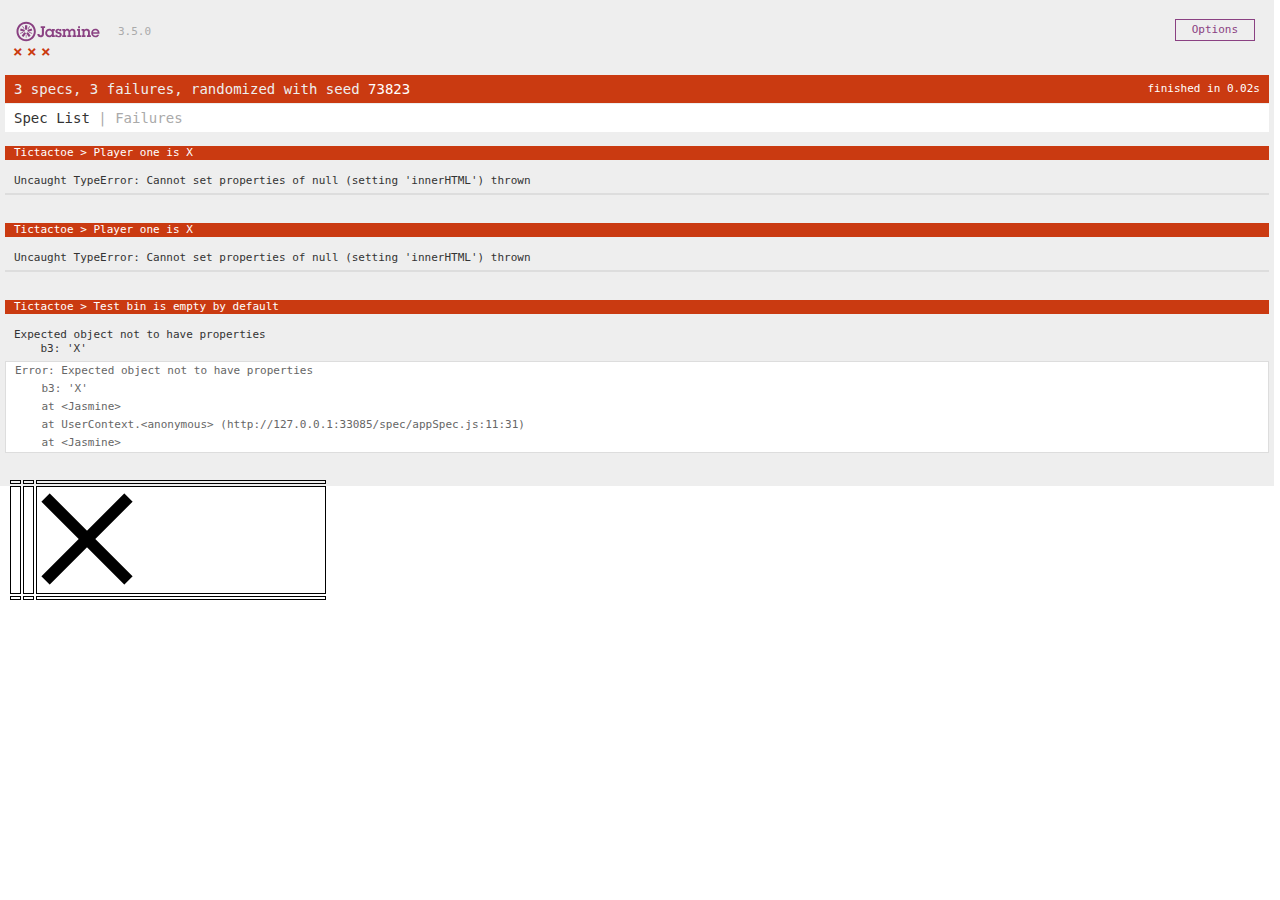
==== SpecRunner.html @ 6f43f814 "new commit" ====
<!DOCTYPE html>
<html>
<head>
  <meta charset="utf-8">
  <title>Jasmine Spec Runner v3.5.0</title>

  <link rel="shortcut icon" type="image/png" href="lib/jasmine-3.5.0/jasmine_favicon.png">
  <link rel="stylesheet" href="lib/jasmine-3.5.0/jasmine.css">

  <script src="jquery-3.0.0.js"></script>
  <script src="lib/jasmine-3.5.0/jasmine.js"></script>
  <script src="lib/jasmine-3.5.0/jasmine-html.js"></script>
  <script src="lib/jasmine-3.5.0/boot.js"></script>
  <script src="jasmine_jquery.js"></script>

  <!-- include source files here... -->
  <script src="src/app.js"></script>

  <!-- include spec files here... -->
  <script src="spec/appSpec.js"></script>

</head>

<body>
</body>
</html>
---- lib/jasmine-3.5.0/jasmine.css ----
@charset "UTF-8";
body { overflow-y: scroll; }

.jasmine_html-reporter { width: 100%; background-color: #eee; padding: 5px; margin: -8px; font-size: 11px; font-family: Monaco, "Lucida Console", monospace; line-height: 14px; color: #333; }

.jasmine_html-reporter a { text-decoration: none; }

.jasmine_html-reporter a:hover { text-decoration: underline; }

.jasmine_html-reporter p, .jasmine_html-reporter h1, .jasmine_html-reporter h2, .jasmine_html-reporter h3, .jasmine_html-reporter h4, .jasmine_html-reporter h5, .jasmine_html-reporter h6 { margin: 0; line-height: 14px; }

.jasmine_html-reporter .jasmine-banner, .jasmine_html-reporter .jasmine-symbol-summary, .jasmine_html-reporter .jasmine-summary, .jasmine_html-reporter .jasmine-result-message, .jasmine_html-reporter .jasmine-spec .jasmine-description, .jasmine_html-reporter .jasmine-spec-detail .jasmine-description, .jasmine_html-reporter .jasmine-alert .jasmine-bar, .jasmine_html-reporter .jasmine-stack-trace { padding-left: 9px; padding-right: 9px; }

.jasmine_html-reporter .jasmine-banner { position: relative; }

.jasmine_html-reporter .jasmine-banner .jasmine-title { background: url("[data-uri]") no-repeat; background: url("[data-uri]") no-repeat, none; -moz-background-size: 100%; -o-background-size: 100%; -webkit-background-size: 100%; background-size: 100%; display: block; float: left; width: 90px; height: 25px; }

.jasmine_html-reporter .jasmine-banner .jasmine-version { margin-left: 14px; position: relative; top: 6px; }

.jasmine_html-reporter #jasmine_content { position: fixed; right: 100%; }

.jasmine_html-reporter .jasmine-version { color: #aaa; }

.jasmine_html-reporter .jasmine-banner { margin-top: 14px; }

.jasmine_html-reporter .jasmine-duration { color: #fff; float: right; line-height: 28px; padding-right: 9px; }

.jasmine_html-reporter .jasmine-symbol-summary { overflow: hidden; margin: 14px 0; }

.jasmine_html-reporter .jasmine-symbol-summary li { display: inline-block; height: 10px; width: 14px; font-size: 16px; }

.jasmine_html-reporter .jasmine-symbol-summary li.jasmine-passed { font-size: 14px; }

.jasmine_html-reporter .jasmine-symbol-summary li.jasmine-passed:before { color: #007069; content: "•"; }

.jasmine_html-reporter .jasmine-symbol-summary li.jasmine-failed { line-height: 9px; }

.jasmine_html-reporter .jasmine-symbol-summary li.jasmine-failed:before { color: #ca3a11; content: "×"; font-weight: bold; margin-left: -1px; }

.jasmine_html-reporter .jasmine-symbol-summary li.jasmine-excluded { font-size: 14px; }

.jasmine_html-reporter .jasmine-symbol-summary li.jasmine-excluded:before { color: #bababa; content: "•"; }

.jasmine_html-reporter .jasmine-symbol-summary li.jasmine-excluded-no-display { font-size: 14px; display: none; }

.jasmine_html-reporter .jasmine-symbol-summary li.jasmine-pending { line-height: 17px; }

.jasmine_html-reporter .jasmine-symbol-summary li.jasmine-pending:before { color: #ba9d37; content: "*"; }

.jasmine_html-reporter .jasmine-symbol-summary li.jasmine-empty { font-size: 14px; }

.jasmine_html-reporter .jasmine-symbol-summary li.jasmine-empty:before { color: #ba9d37; content: "•"; }

.jasmine_html-reporter .jasmine-run-options { float: right; margin-right: 5px; border: 1px solid #8a4182; color: #8a4182; position: relative; line-height: 20px; }

.jasmine_html-reporter .jasmine-run-options .jasmine-trigger { cursor: pointer; padding: 8px 16px; }

.jasmine_html-reporter .jasmine-run-options .jasmine-payload { position: absolute; display: none; right: -1px; border: 1px solid #8a4182; background-color: #eee; white-space: nowrap; padding: 4px 8px; }

.jasmine_html-reporter .jasmine-run-options .jasmine-payload.jasmine-open { display: block; }

.jasmine_html-reporter .jasmine-bar { line-height: 28px; font-size: 14px; display: block; color: #eee; }

.jasmine_html-reporter .jasmine-bar.jasmine-failed, .jasmine_html-reporter .jasmine-bar.jasmine-errored { background-color: #ca3a11; border-bottom: 1px solid #eee; }

.jasmine_html-reporter .jasmine-bar.jasmine-passed { background-color: #007069; }

.jasmine_html-reporter .jasmine-bar.jasmine-incomplete { background-color: #bababa; }

.jasmine_html-reporter .jasmine-bar.jasmine-skipped { background-color: #bababa; }

.jasmine_html-reporter .jasmine-bar.jasmine-warning { background-color: #ba9d37; color: #333; }

.jasmine_html-reporter .jasmine-bar.jasmine-menu { background-color: #fff; color: #aaa; }

.jasmine_html-reporter .jasmine-bar.jasmine-menu a { color: #333; }

.jasmine_html-reporter .jasmine-bar a { color: white; }

.jasmine_html-reporter.jasmine-spec-list .jasmine-bar.jasmine-menu.jasmine-failure-list, .jasmine_html-reporter.jasmine-spec-list .jasmine-results .jasmine-failures { display: none; }

.jasmine_html-reporter.jasmine-failure-list .jasmine-bar.jasmine-menu.jasmine-spec-list, .jasmine_html-reporter.jasmine-failure-list .jasmine-summary { display: none; }

.jasmine_html-reporter .jasmine-results { margin-top: 14px; }

.jasmine_html-reporter .jasmine-summary { margin-top: 14px; }

.jasmine_html-reporter .jasmine-summary ul { list-style-type: none; margin-left: 14px; padding-top: 0; padding-left: 0; }

.jasmine_html-reporter .jasmine-summary ul.jasmine-suite { margin-top: 7px; margin-bottom: 7px; }

.jasmine_html-reporter .jasmine-summary li.jasmine-passed a { color: #007069; }

.jasmine_html-reporter .jasmine-summary li.jasmine-failed a { color: #ca3a11; }

.jasmine_html-reporter .jasmine-summary li.jasmine-empty a { color: #ba9d37; }

.jasmine_html-reporter .jasmine-summary li.jasmine-pending a { color: #ba9d37; }

.jasmine_html-reporter .jasmine-summary li.jasmine-excluded a { color: #bababa; }

.jasmine_html-reporter .jasmine-specs li.jasmine-passed a:before { content: "• "; }

.jasmine_html-reporter .jasmine-specs li.jasmine-failed a:before { content: "× "; }

.jasmine_html-reporter .jasmine-specs li.jasmine-empty a:before { content: "* "; }

.jasmine_html-reporter .jasmine-specs li.jasmine-pending a:before { content: "• "; }

.jasmine_html-reporter .jasmine-specs li.jasmine-excluded a:before { content: "• "; }

.jasmine_html-reporter .jasmine-description + .jasmine-suite { margin-top: 0; }

.jasmine_html-reporter .jasmine-suite { margin-top: 14px; }

.jasmine_html-reporter .jasmine-suite a { color: #333; }

.jasmine_html-reporter .jasmine-failures .jasmine-spec-detail { margin-bottom: 28px; }

.jasmine_html-reporter .jasmine-failures .jasmine-spec-detail .jasmine-description { background-color: #ca3a11; color: white; }

.jasmine_html-reporter .jasmine-failures .jasmine-spec-detail .jasmine-description a { color: white; }

.jasmine_html-reporter .jasmine-result-message { padding-top: 14px; color: #333; white-space: pre-wrap; }

.jasmine_html-reporter .jasmine-result-message span.jasmine-result { display: block; }

.jasmine_html-reporter .jasmine-stack-trace { margin: 5px 0 0 0; max-height: 224px; overflow: auto; line-height: 18px; color: #666; border: 1px solid #ddd; background: white; white-space: pre; }
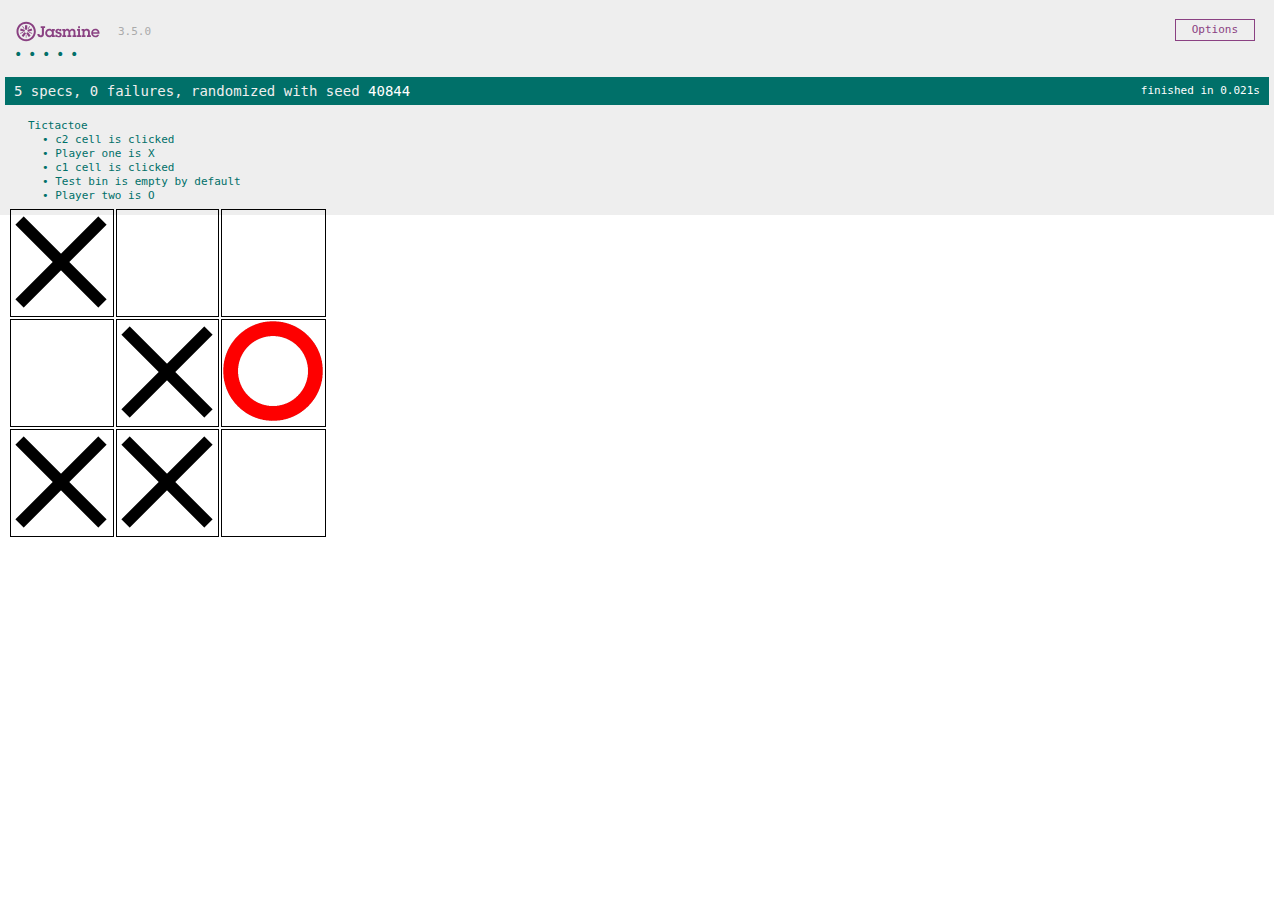
==== commit 06cf3918: "new commit" ====
--- a/SpecRunner.html
+++ b/SpecRunner.html
@@ -14,7 +14,10 @@
   <script src="jasmine_jquery.js"></script>
 
   <!-- include source files here... -->
-  <script src="src/app.js"></script>
+  <script src='src/app.js'></script>
+  <script src='src/components/table.js'></script>
+  <script src='src/components/switch.js'></script>
+  <script src='src/components/search.js'></script>
 
   <!-- include spec files here... -->
   <script src="spec/appSpec.js"></script>
